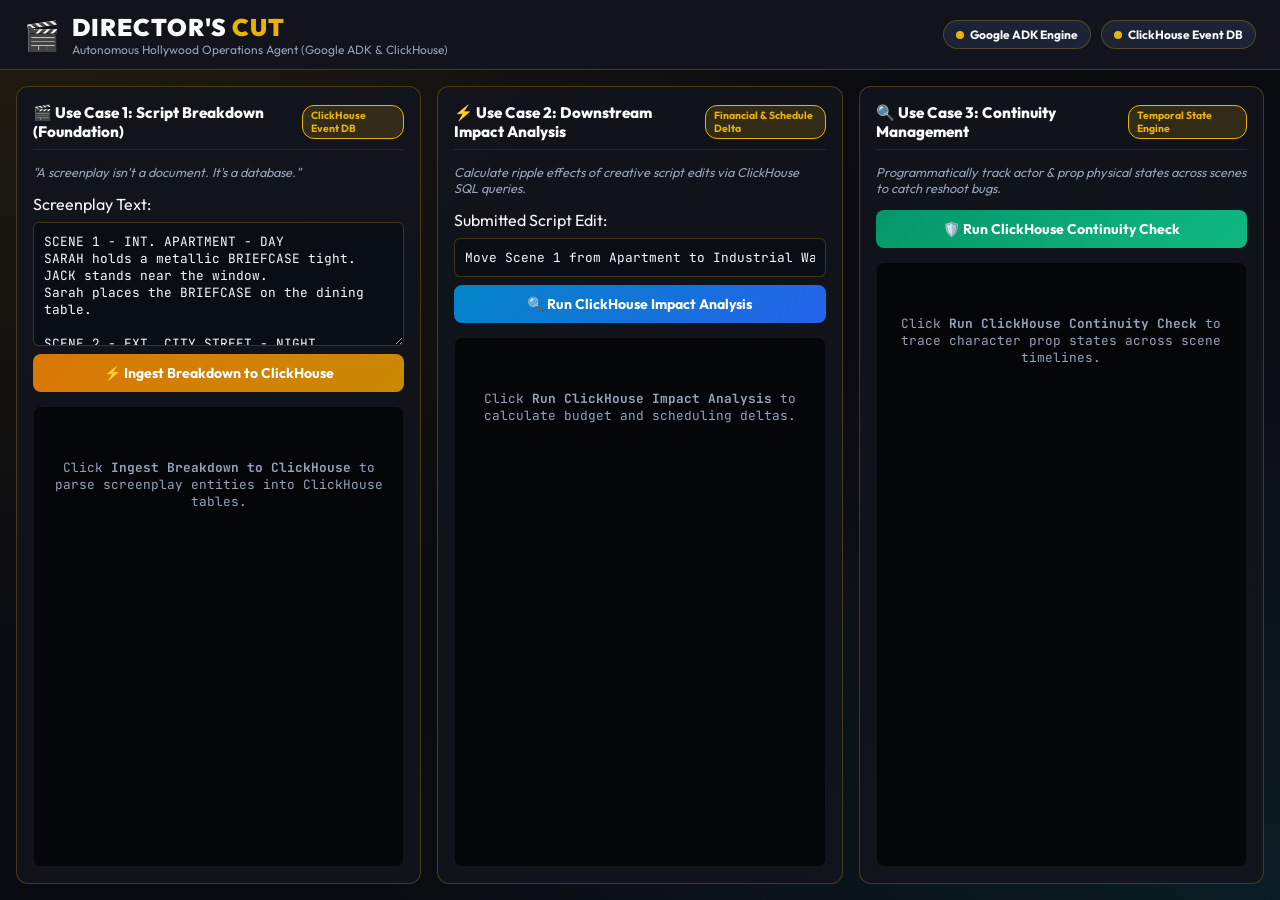
==== frontend/index.html @ b8865693 "Restructured project layout into modular frontend, backend, and ai_layer directories" ====
<!DOCTYPE html>
<html lang="en">
<head>
  <meta charset="UTF-8">
  <meta name="viewport" content="width=device-width, initial-scale=1.0">
  <title>DIRECTOR'S CUT — Autonomous Hollywood Operations Agent</title>
  <link rel="preconnect" href="https://fonts.googleapis.com">
  <link rel="preconnect" href="https://fonts.gstatic.com" crossorigin>
  <link href="https://fonts.googleapis.com/css2?family=Outfit:wght@300;400;600;700;900&family=JetBrains+Mono:wght@400;600;800&display=swap" rel="stylesheet">
  <link rel="stylesheet" href="styles.css">
</head>
<body>

  <!-- TOP HEADER -->
  <header class="app-header">
    <div class="logo-group">
      <div class="clapper-icon">🎬</div>
      <div class="logo-text">
        <span class="brand-title">DIRECTOR'S <span class="highlight">CUT</span></span>
        <span class="brand-sub">Autonomous Hollywood Operations Agent (Google ADK & ClickHouse)</span>
      </div>
    </div>

    <div class="header-badges">
      <div class="badge adk-badge">
        <span class="badge-dot"></span> Google ADK Engine
      </div>
      <div class="badge clickhouse-badge">
        <span class="badge-dot"></span> ClickHouse Event DB
      </div>
    </div>
  </header>

  <!-- MAIN USE CASE PIPELINE GRID -->
  <main class="dashboard-grid">

    <!-- LEFT COLUMN: USE CASE 1 - SCRIPT BREAKDOWN -->
    <section class="panel breakdown-panel">
      <div class="panel-header">
        <h2>🎬 Use Case 1: Script Breakdown (Foundation)</h2>
        <span class="pill-tag">ClickHouse Event DB</span>
      </div>
      <p class="panel-tagline">"A screenplay isn't a document. It's a database."</p>

      <div class="script-input-box">
        <label for="script-text">Screenplay Text:</label>
        <textarea id="script-text" rows="6" placeholder="Paste script or use sample screenplay...">SCENE 1 - INT. APARTMENT - DAY
SARAH holds a metallic BRIEFCASE tight.
JACK stands near the window.
Sarah places the BRIEFCASE on the dining table.

SCENE 2 - EXT. CITY STREET - NIGHT
Sarah walks briskly under an umbrella past a BLACK SEDAN.

SCENE 3 - INT. WAREHOUSE - NIGHT
SARAH enters holding the metallic BRIEFCASE. MARCUS waits in shadows. Sarah sets BRIEFCASE on steel container.</textarea>
        <button class="btn btn-primary" id="btn-run-breakdown">⚡ Ingest Breakdown to ClickHouse</button>
      </div>

      <div class="breakdown-output" id="breakdown-output">
        <div class="placeholder-msg">Click <strong>Ingest Breakdown to ClickHouse</strong> to parse screenplay entities into ClickHouse tables.</div>
      </div>
    </section>

    <!-- CENTER COLUMN: USE CASE 2 - DOWNSTREAM IMPACT ANALYSIS -->
    <section class="panel impact-panel">
      <div class="panel-header">
        <h2>⚡ Use Case 2: Downstream Impact Analysis</h2>
        <span class="pill-tag">Financial & Schedule Delta</span>
      </div>
      <p class="panel-tagline">Calculate ripple effects of creative script edits via ClickHouse SQL queries.</p>

      <div class="impact-input-box">
        <label for="input-script-change">Submitted Script Edit:</label>
        <input type="text" id="input-script-change" value="Move Scene 1 from Apartment to Industrial Warehouse Docks at Night.">
        <button class="btn btn-secondary" id="btn-analyze-impact">🔍 Run ClickHouse Impact Analysis</button>
      </div>

      <div class="impact-results" id="impact-results">
        <div class="placeholder-msg">Click <strong>Run ClickHouse Impact Analysis</strong> to calculate budget and scheduling deltas.</div>
      </div>
    </section>

    <!-- RIGHT COLUMN: USE CASE 3 - CONTINUITY MANAGEMENT -->
    <section class="panel continuity-panel">
      <div class="panel-header">
        <h2>🔍 Use Case 3: Continuity Management</h2>
        <span class="pill-tag">Temporal State Engine</span>
      </div>
      <p class="panel-tagline">Programmatically track actor & prop physical states across scenes to catch reshoot bugs.</p>

      <div class="continuity-controls">
        <button class="btn btn-warning" id="btn-run-continuity">🛡️ Run ClickHouse Continuity Check</button>
      </div>

      <div class="continuity-results" id="continuity-results">
        <div class="placeholder-msg">Click <strong>Run ClickHouse Continuity Check</strong> to trace character prop states across scene timelines.</div>
      </div>
    </section>

  </main>

  <script src="app.js"></script>
</body>
</html>
---- frontend/styles.css ----
:root {
  --bg-dark: #0a0b10;
  --panel-bg: rgba(18, 20, 29, 0.9);
  --border-color: rgba(234, 179, 8, 0.25);
  --text-main: #f8fafc;
  --text-muted: #94a3b8;
  
  --gold-glow: #eab308;
  --amber-glow: #f59e0b;
  --emerald-glow: #10b981;
  --cyan-glow: #06b6d4;
  --rose-glow: #f43f5e;
  
  --font-main: 'Outfit', sans-serif;
  --font-code: 'JetBrains Mono', monospace;
}

* {
  box-sizing: border-box;
  margin: 0;
  padding: 0;
}

body {
  background-color: var(--bg-dark);
  background-image: 
    radial-gradient(at 0% 0%, rgba(234, 179, 8, 0.1) 0px, transparent 50%),
    radial-gradient(at 100% 100%, rgba(6, 182, 212, 0.1) 0px, transparent 50%);
  color: var(--text-main);
  font-family: var(--font-main);
  min-height: 100vh;
  display: flex;
  flex-direction: column;
}

/* HEADER */
.app-header {
  height: 70px;
  padding: 0 24px;
  background: rgba(18, 20, 29, 0.95);
  border-bottom: 1px solid var(--border-color);
  display: flex;
  align-items: center;
  justify-content: space-between;
  position: sticky;
  top: 0;
  z-index: 100;
}

.logo-group {
  display: flex;
  align-items: center;
  gap: 12px;
}

.clapper-icon {
  font-size: 1.8rem;
}

.brand-title {
  font-size: 1.5rem;
  font-weight: 900;
  letter-spacing: 1px;
}

.brand-title .highlight {
  color: var(--gold-glow);
}

.brand-sub {
  display: block;
  font-size: 0.75rem;
  color: var(--text-muted);
}

.header-badges {
  display: flex;
  gap: 10px;
}

.badge {
  display: flex;
  align-items: center;
  gap: 6px;
  padding: 6px 12px;
  border-radius: 20px;
  font-size: 0.75rem;
  font-weight: 700;
  background: rgba(30, 41, 59, 0.8);
  border: 1px solid var(--border-color);
}

.badge-dot {
  width: 8px;
  height: 8px;
  border-radius: 50%;
  background: var(--gold-glow);
}

/* BUTTONS */
.btn {
  padding: 10px 18px;
  border-radius: 8px;
  font-family: var(--font-main);
  font-size: 0.875rem;
  font-weight: 700;
  cursor: pointer;
  border: none;
  transition: all 0.2s ease;
}

.btn-primary {
  background: linear-gradient(135deg, #d97706, #ca8a04);
  color: #fff;
}

.btn-secondary {
  background: linear-gradient(135deg, #0284c7, #2563eb);
  color: #fff;
}

.btn-warning {
  background: linear-gradient(135deg, #059669, #10b981);
  color: #fff;
}

.btn:hover {
  transform: translateY(-2px);
  filter: brightness(1.1);
}

/* MAIN GRID */
.dashboard-grid {
  display: grid;
  grid-template-columns: repeat(3, 1fr);
  gap: 16px;
  padding: 16px;
  flex: 1;
}

.panel {
  background: var(--panel-bg);
  border: 1px solid var(--border-color);
  border-radius: 12px;
  padding: 16px;
  display: flex;
  flex-direction: column;
  gap: 14px;
}

.panel-header {
  display: flex;
  justify-content: space-between;
  align-items: center;
  border-bottom: 1px solid rgba(255, 255, 255, 0.08);
  padding-bottom: 8px;
}

.panel-header h2 {
  font-size: 0.95rem;
  font-weight: 800;
}

.pill-tag {
  font-size: 0.65rem;
  font-weight: 700;
  padding: 3px 8px;
  border-radius: 12px;
  background: rgba(234, 179, 8, 0.15);
  color: var(--gold-glow);
  border: 1px solid var(--gold-glow);
}

.panel-tagline {
  font-size: 0.8rem;
  color: var(--text-muted);
  font-style: italic;
}

/* INPUT & OUTPUT BOXES */
.script-input-box, .impact-input-box, .continuity-controls {
  display: flex;
  flex-direction: column;
  gap: 8px;
}

textarea, input[type="text"] {
  padding: 10px;
  border-radius: 6px;
  background: #090d16;
  color: var(--text-main);
  border: 1px solid var(--border-color);
  font-family: var(--font-code);
  font-size: 0.8rem;
}

.breakdown-output, .impact-results, .continuity-results {
  background: #04060a;
  border-radius: 8px;
  padding: 12px;
  flex: 1;
  font-family: var(--font-code);
  font-size: 0.8rem;
  overflow-y: auto;
  min-height: 220px;
  border: 1px solid rgba(255, 255, 255, 0.05);
}

.placeholder-msg {
  color: var(--text-muted);
  text-align: center;
  margin-top: 40px;
}

.result-card {
  display: flex;
  flex-direction: column;
  gap: 8px;
}

.sql-badge {
  background: rgba(6, 182, 212, 0.15);
  color: var(--cyan-glow);
  padding: 6px 10px;
  border-radius: 4px;
  font-size: 0.75rem;
}
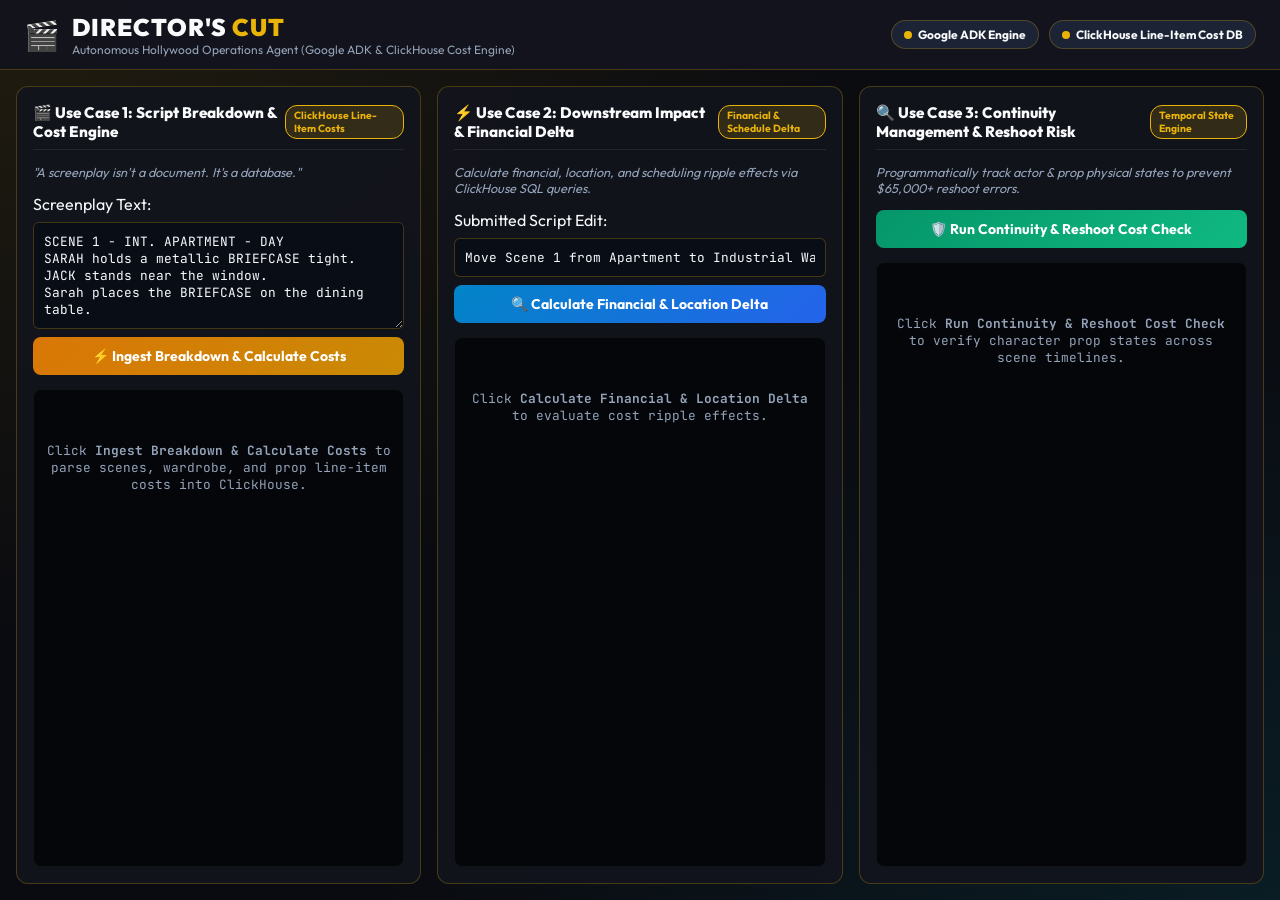
==== commit fb05e238: "Added itemized line-item cost engine for scenes, permits, wardrobe, and props to ClickHouse breakdow" ====
--- a/frontend/index.html
+++ b/frontend/index.html
@@ -17,7 +17,7 @@
       <div class="clapper-icon">🎬</div>
       <div class="logo-text">
         <span class="brand-title">DIRECTOR'S <span class="highlight">CUT</span></span>
-        <span class="brand-sub">Autonomous Hollywood Operations Agent (Google ADK & ClickHouse)</span>
+        <span class="brand-sub">Autonomous Hollywood Operations Agent (Google ADK & ClickHouse Cost Engine)</span>
       </div>
     </div>
 
@@ -26,7 +26,7 @@
         <span class="badge-dot"></span> Google ADK Engine
       </div>
       <div class="badge clickhouse-badge">
-        <span class="badge-dot"></span> ClickHouse Event DB
+        <span class="badge-dot"></span> ClickHouse Line-Item Cost DB
       </div>
     </div>
   </header>
@@ -34,17 +34,17 @@
   <!-- MAIN USE CASE PIPELINE GRID -->
   <main class="dashboard-grid">
 
-    <!-- LEFT COLUMN: USE CASE 1 - SCRIPT BREAKDOWN -->
+    <!-- LEFT COLUMN: USE CASE 1 - SCRIPT BREAKDOWN & COST ESTIMATION -->
     <section class="panel breakdown-panel">
       <div class="panel-header">
-        <h2>🎬 Use Case 1: Script Breakdown (Foundation)</h2>
-        <span class="pill-tag">ClickHouse Event DB</span>
+        <h2>🎬 Use Case 1: Script Breakdown & Cost Engine</h2>
+        <span class="pill-tag">ClickHouse Line-Item Costs</span>
       </div>
       <p class="panel-tagline">"A screenplay isn't a document. It's a database."</p>
 
       <div class="script-input-box">
         <label for="script-text">Screenplay Text:</label>
-        <textarea id="script-text" rows="6" placeholder="Paste script or use sample screenplay...">SCENE 1 - INT. APARTMENT - DAY
+        <textarea id="script-text" rows="5" placeholder="Paste screenplay text...">SCENE 1 - INT. APARTMENT - DAY
 SARAH holds a metallic BRIEFCASE tight.
 JACK stands near the window.
 Sarah places the BRIEFCASE on the dining table.
@@ -54,47 +54,47 @@
 
 SCENE 3 - INT. WAREHOUSE - NIGHT
 SARAH enters holding the metallic BRIEFCASE. MARCUS waits in shadows. Sarah sets BRIEFCASE on steel container.</textarea>
-        <button class="btn btn-primary" id="btn-run-breakdown">⚡ Ingest Breakdown to ClickHouse</button>
+        <button class="btn btn-primary" id="btn-run-breakdown">⚡ Ingest Breakdown & Calculate Costs</button>
       </div>
 
       <div class="breakdown-output" id="breakdown-output">
-        <div class="placeholder-msg">Click <strong>Ingest Breakdown to ClickHouse</strong> to parse screenplay entities into ClickHouse tables.</div>
+        <div class="placeholder-msg">Click <strong>Ingest Breakdown & Calculate Costs</strong> to parse scenes, wardrobe, and prop line-item costs into ClickHouse.</div>
       </div>
     </section>
 
-    <!-- CENTER COLUMN: USE CASE 2 - DOWNSTREAM IMPACT ANALYSIS -->
+    <!-- CENTER COLUMN: USE CASE 2 - DOWNSTREAM IMPACT & FINANCIAL DELTA -->
     <section class="panel impact-panel">
       <div class="panel-header">
-        <h2>⚡ Use Case 2: Downstream Impact Analysis</h2>
+        <h2>⚡ Use Case 2: Downstream Impact & Financial Delta</h2>
         <span class="pill-tag">Financial & Schedule Delta</span>
       </div>
-      <p class="panel-tagline">Calculate ripple effects of creative script edits via ClickHouse SQL queries.</p>
+      <p class="panel-tagline">Calculate financial, location, and scheduling ripple effects via ClickHouse SQL queries.</p>
 
       <div class="impact-input-box">
         <label for="input-script-change">Submitted Script Edit:</label>
         <input type="text" id="input-script-change" value="Move Scene 1 from Apartment to Industrial Warehouse Docks at Night.">
-        <button class="btn btn-secondary" id="btn-analyze-impact">🔍 Run ClickHouse Impact Analysis</button>
+        <button class="btn btn-secondary" id="btn-analyze-impact">🔍 Calculate Financial & Location Delta</button>
       </div>
 
       <div class="impact-results" id="impact-results">
-        <div class="placeholder-msg">Click <strong>Run ClickHouse Impact Analysis</strong> to calculate budget and scheduling deltas.</div>
+        <div class="placeholder-msg">Click <strong>Calculate Financial & Location Delta</strong> to evaluate cost ripple effects.</div>
       </div>
     </section>
 
-    <!-- RIGHT COLUMN: USE CASE 3 - CONTINUITY MANAGEMENT -->
+    <!-- RIGHT COLUMN: USE CASE 3 - CONTINUITY MANAGEMENT & RESHOOT RISK -->
     <section class="panel continuity-panel">
       <div class="panel-header">
-        <h2>🔍 Use Case 3: Continuity Management</h2>
+        <h2>🔍 Use Case 3: Continuity Management & Reshoot Risk</h2>
         <span class="pill-tag">Temporal State Engine</span>
       </div>
-      <p class="panel-tagline">Programmatically track actor & prop physical states across scenes to catch reshoot bugs.</p>
+      <p class="panel-tagline">Programmatically track actor & prop physical states to prevent $65,000+ reshoot errors.</p>
 
       <div class="continuity-controls">
-        <button class="btn btn-warning" id="btn-run-continuity">🛡️ Run ClickHouse Continuity Check</button>
+        <button class="btn btn-warning" id="btn-run-continuity">🛡️ Run Continuity & Reshoot Cost Check</button>
       </div>
 
       <div class="continuity-results" id="continuity-results">
-        <div class="placeholder-msg">Click <strong>Run ClickHouse Continuity Check</strong> to trace character prop states across scene timelines.</div>
+        <div class="placeholder-msg">Click <strong>Run Continuity & Reshoot Cost Check</strong> to verify character prop states across scene timelines.</div>
       </div>
     </section>
 
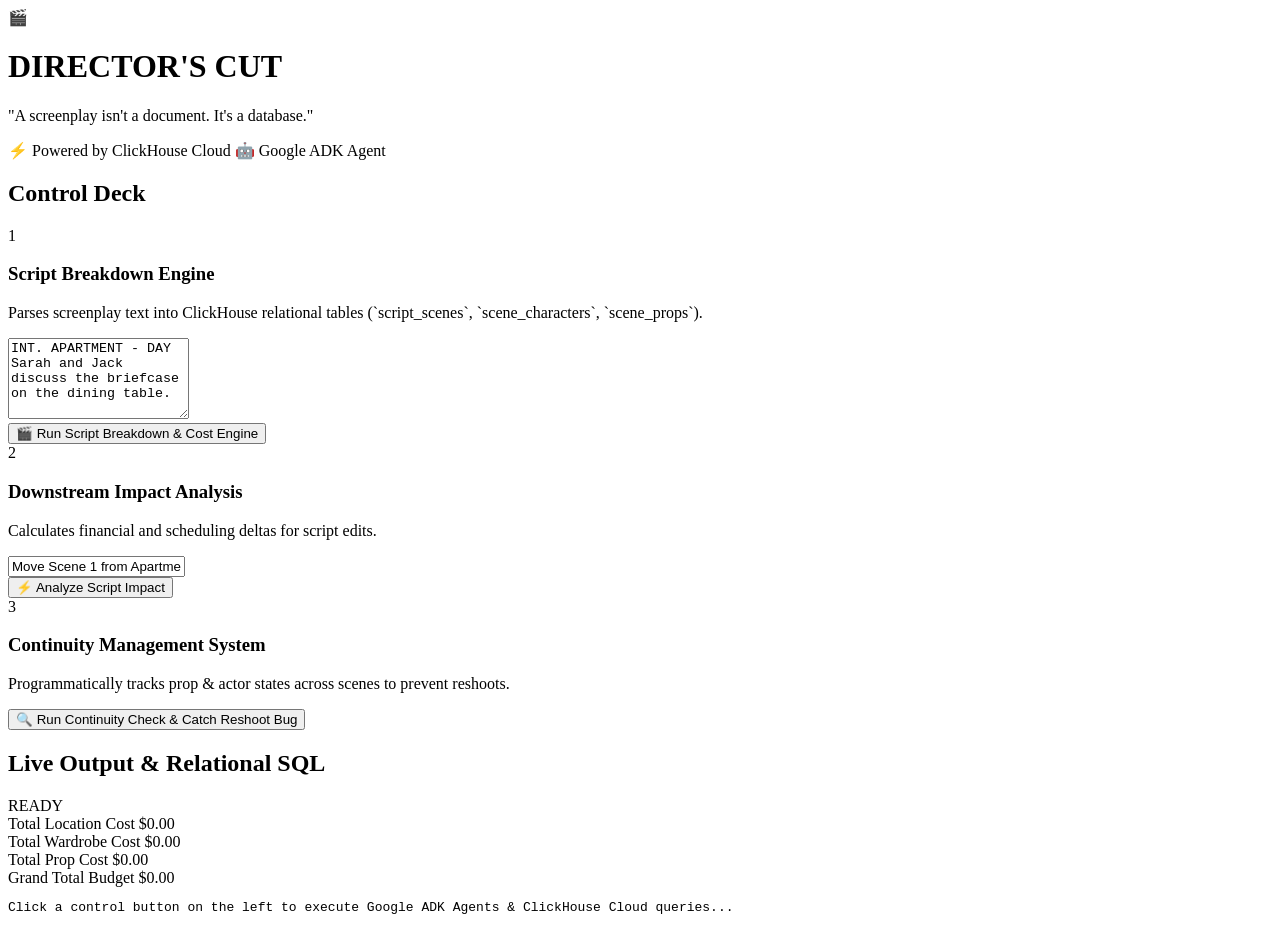
==== commit 77899552: "Integrated live dynamic screenplay parser for custom scene inputs" ====
--- a/frontend/index.html
+++ b/frontend/index.html
@@ -1,105 +1,116 @@
 <!DOCTYPE html>
 <html lang="en">
 <head>
-  <meta charset="UTF-8">
-  <meta name="viewport" content="width=device-width, initial-scale=1.0">
-  <title>DIRECTOR'S CUT — Autonomous Hollywood Operations Agent</title>
-  <link rel="preconnect" href="https://fonts.googleapis.com">
-  <link rel="preconnect" href="https://fonts.gstatic.com" crossorigin>
-  <link href="https://fonts.googleapis.com/css2?family=Outfit:wght@300;400;600;700;900&family=JetBrains+Mono:wght@400;600;800&display=swap" rel="stylesheet">
-  <link rel="stylesheet" href="styles.css">
+    <meta charset="UTF-8">
+    <meta name="viewport" content="width=device-width, initial-scale=1.0">
+    <title>DIRECTOR'S CUT — A screenplay isn't a document. It's a database.</title>
+    <meta name="description" content="ClickHouse relational database engine + Google ADK Python orchestration for screenplays.">
+    <link rel="stylesheet" href="frontend/styles.css">
+    <link rel="preconnect" href="https://fonts.googleapis.com">
+    <link rel="preconnect" href="https://fonts.gstatic.com" crossorigin>
+    <link href="https://fonts.googleapis.com/css2?family=Outfit:wght@300;400;600;700;900&family=JetBrains+Mono:wght@400;600&display=swap" rel="stylesheet">
 </head>
 <body>
+    <div class="app-container">
+        <!-- Header Banner -->
+        <header class="hero-header">
+            <div class="logo-badge">
+                <span class="clapper-icon">🎬</span>
+                <h1>DIRECTOR'S CUT</h1>
+            </div>
+            <p class="tagline">"A screenplay isn't a document. It's a database."</p>
+            <div class="tech-pill-container">
+                <span class="tech-pill clickhouse-pill">⚡ Powered by ClickHouse Cloud</span>
+                <span class="tech-pill google-pill">🤖 Google ADK Agent</span>
+            </div>
+        </header>
 
-  <!-- TOP HEADER -->
-  <header class="app-header">
-    <div class="logo-group">
-      <div class="clapper-icon">🎬</div>
-      <div class="logo-text">
-        <span class="brand-title">DIRECTOR'S <span class="highlight">CUT</span></span>
-        <span class="brand-sub">Autonomous Hollywood Operations Agent (Google ADK & ClickHouse Cost Engine)</span>
-      </div>
+        <!-- Main Dashboard Grid -->
+        <main class="dashboard-grid">
+            <!-- Left Panel: Use Cases & Actions -->
+            <section class="control-panel glass-card">
+                <h2>Control Deck</h2>
+
+                <div class="usecase-card">
+                    <div class="usecase-header">
+                        <span class="usecase-num">1</span>
+                        <h3>Script Breakdown Engine</h3>
+                    </div>
+                    <p>Parses screenplay text into ClickHouse relational tables (`script_scenes`, `scene_characters`, `scene_props`).</p>
+                    <div class="input-group">
+                        <textarea id="input-screenplay-text" rows="5" placeholder="Paste custom screenplay text here... (e.g. SCENE 4: EXT. HELIPAD - NIGHT. Sarah grabs the briefcase...)">INT. APARTMENT - DAY
+Sarah and Jack discuss the briefcase on the dining table.
+
+EXT. CITY STREET - NIGHT
+Sarah walks in the rain past a black sedan.
+
+INT. WAREHOUSE - NIGHT
+Sarah meets Marcus in a cavernous warehouse and sets down the briefcase.</textarea>
+                    </div>
+                    <button id="btn-run-breakdown" class="btn primary-btn">
+                        <span>🎬 Run Script Breakdown & Cost Engine</span>
+                    </button>
+                </div>
+
+                <div class="usecase-card">
+                    <div class="usecase-header">
+                        <span class="usecase-num">2</span>
+                        <h3>Downstream Impact Analysis</h3>
+                    </div>
+                    <p>Calculates financial and scheduling deltas for script edits.</p>
+                    <div class="input-group">
+                        <input type="text" id="input-change-request" value="Move Scene 1 from Apartment to Industrial Warehouse Docks at Night." placeholder="Enter script edit...">
+                    </div>
+                    <button id="btn-analyze-impact" class="btn secondary-btn">
+                        <span>⚡ Analyze Script Impact</span>
+                    </button>
+                </div>
+
+                <div class="usecase-card">
+                    <div class="usecase-header">
+                        <span class="usecase-num">3</span>
+                        <h3>Continuity Management System</h3>
+                    </div>
+                    <p>Programmatically tracks prop & actor states across scenes to prevent reshoots.</p>
+                    <button id="btn-run-continuity" class="btn danger-btn">
+                        <span>🔍 Run Continuity Check & Catch Reshoot Bug</span>
+                    </button>
+                </div>
+            </section>
+
+            <!-- Right Panel: Output & Live Logs -->
+            <section class="output-panel glass-card">
+                <div class="panel-header">
+                    <h2>Live Output & Relational SQL</h2>
+                    <span id="status-indicator" class="status-badge ready">READY</span>
+                </div>
+
+                <div class="cost-hero-box hidden" id="cost-summary-box">
+                    <div class="cost-item">
+                        <span class="cost-label">Total Location Cost</span>
+                        <span class="cost-val" id="val-loc-cost">$0.00</span>
+                    </div>
+                    <div class="cost-item">
+                        <span class="cost-label">Total Wardrobe Cost</span>
+                        <span class="cost-val" id="val-wardrobe-cost">$0.00</span>
+                    </div>
+                    <div class="cost-item">
+                        <span class="cost-label">Total Prop Cost</span>
+                        <span class="cost-val" id="val-prop-cost">$0.00</span>
+                    </div>
+                    <div class="cost-item highlight">
+                        <span class="cost-label">Grand Total Budget</span>
+                        <span class="cost-val" id="val-grand-total">$0.00</span>
+                    </div>
+                </div>
+
+                <div class="json-viewer-container">
+                    <pre id="output-json">Click a control button on the left to execute Google ADK Agents & ClickHouse Cloud queries...</pre>
+                </div>
+            </section>
+        </main>
     </div>
 
-    <div class="header-badges">
-      <div class="badge adk-badge">
-        <span class="badge-dot"></span> Google ADK Engine
-      </div>
-      <div class="badge clickhouse-badge">
-        <span class="badge-dot"></span> ClickHouse Line-Item Cost DB
-      </div>
-    </div>
-  </header>
-
-  <!-- MAIN USE CASE PIPELINE GRID -->
-  <main class="dashboard-grid">
-
-    <!-- LEFT COLUMN: USE CASE 1 - SCRIPT BREAKDOWN & COST ESTIMATION -->
-    <section class="panel breakdown-panel">
-      <div class="panel-header">
-        <h2>🎬 Use Case 1: Script Breakdown & Cost Engine</h2>
-        <span class="pill-tag">ClickHouse Line-Item Costs</span>
-      </div>
-      <p class="panel-tagline">"A screenplay isn't a document. It's a database."</p>
-
-      <div class="script-input-box">
-        <label for="script-text">Screenplay Text:</label>
-        <textarea id="script-text" rows="5" placeholder="Paste screenplay text...">SCENE 1 - INT. APARTMENT - DAY
-SARAH holds a metallic BRIEFCASE tight.
-JACK stands near the window.
-Sarah places the BRIEFCASE on the dining table.
-
-SCENE 2 - EXT. CITY STREET - NIGHT
-Sarah walks briskly under an umbrella past a BLACK SEDAN.
-
-SCENE 3 - INT. WAREHOUSE - NIGHT
-SARAH enters holding the metallic BRIEFCASE. MARCUS waits in shadows. Sarah sets BRIEFCASE on steel container.</textarea>
-        <button class="btn btn-primary" id="btn-run-breakdown">⚡ Ingest Breakdown & Calculate Costs</button>
-      </div>
-
-      <div class="breakdown-output" id="breakdown-output">
-        <div class="placeholder-msg">Click <strong>Ingest Breakdown & Calculate Costs</strong> to parse scenes, wardrobe, and prop line-item costs into ClickHouse.</div>
-      </div>
-    </section>
-
-    <!-- CENTER COLUMN: USE CASE 2 - DOWNSTREAM IMPACT & FINANCIAL DELTA -->
-    <section class="panel impact-panel">
-      <div class="panel-header">
-        <h2>⚡ Use Case 2: Downstream Impact & Financial Delta</h2>
-        <span class="pill-tag">Financial & Schedule Delta</span>
-      </div>
-      <p class="panel-tagline">Calculate financial, location, and scheduling ripple effects via ClickHouse SQL queries.</p>
-
-      <div class="impact-input-box">
-        <label for="input-script-change">Submitted Script Edit:</label>
-        <input type="text" id="input-script-change" value="Move Scene 1 from Apartment to Industrial Warehouse Docks at Night.">
-        <button class="btn btn-secondary" id="btn-analyze-impact">🔍 Calculate Financial & Location Delta</button>
-      </div>
-
-      <div class="impact-results" id="impact-results">
-        <div class="placeholder-msg">Click <strong>Calculate Financial & Location Delta</strong> to evaluate cost ripple effects.</div>
-      </div>
-    </section>
-
-    <!-- RIGHT COLUMN: USE CASE 3 - CONTINUITY MANAGEMENT & RESHOOT RISK -->
-    <section class="panel continuity-panel">
-      <div class="panel-header">
-        <h2>🔍 Use Case 3: Continuity Management & Reshoot Risk</h2>
-        <span class="pill-tag">Temporal State Engine</span>
-      </div>
-      <p class="panel-tagline">Programmatically track actor & prop physical states to prevent $65,000+ reshoot errors.</p>
-
-      <div class="continuity-controls">
-        <button class="btn btn-warning" id="btn-run-continuity">🛡️ Run Continuity & Reshoot Cost Check</button>
-      </div>
-
-      <div class="continuity-results" id="continuity-results">
-        <div class="placeholder-msg">Click <strong>Run Continuity & Reshoot Cost Check</strong> to verify character prop states across scene timelines.</div>
-      </div>
-    </section>
-
-  </main>
-
-  <script src="app.js"></script>
+    <script src="frontend/app.js"></script>
 </body>
 </html>
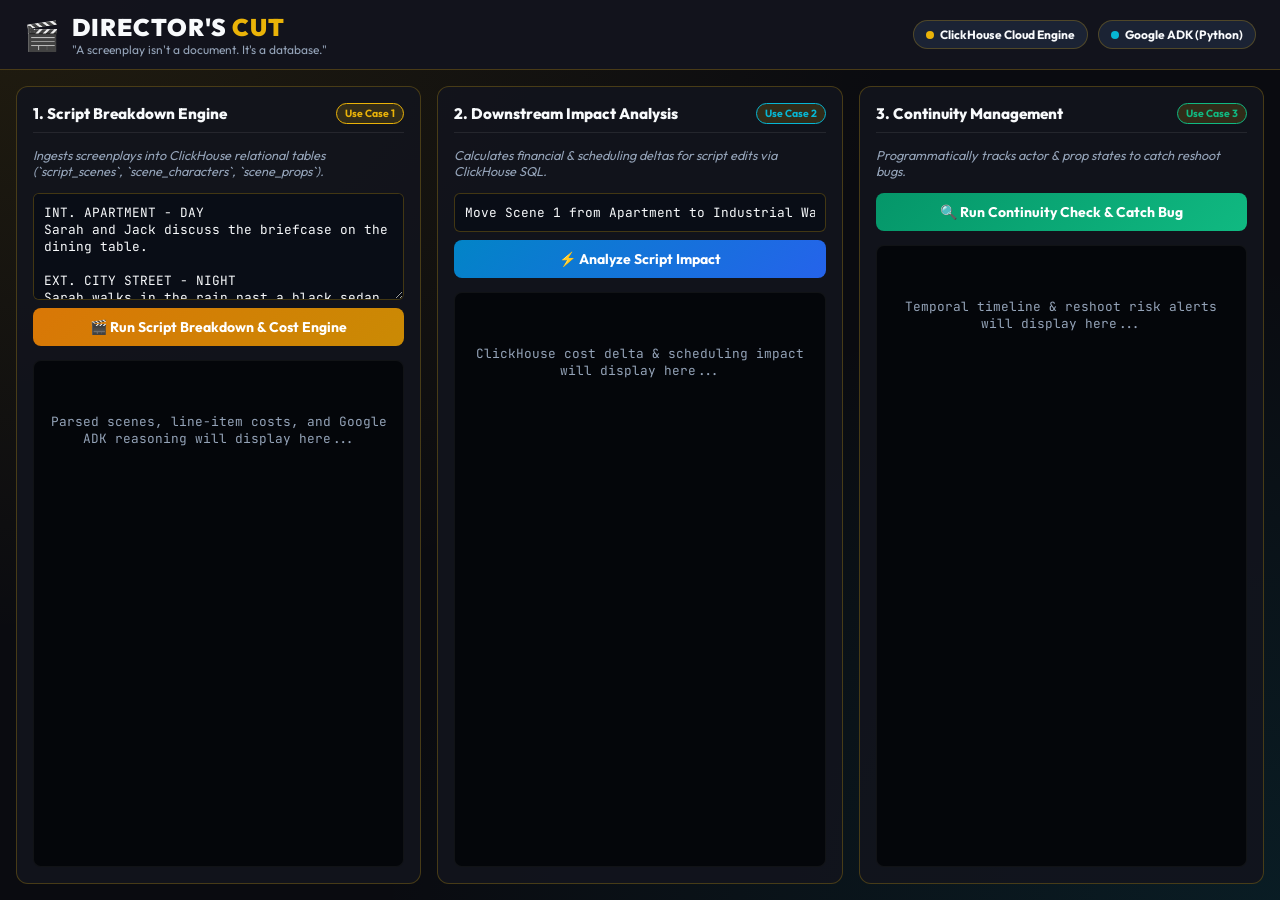
==== commit 81c515fc: "Fixed frontend UI layout styling and added rich rendering for all 3 panel outputs" ====
--- a/frontend/index.html
+++ b/frontend/index.html
@@ -5,40 +5,45 @@
     <meta name="viewport" content="width=device-width, initial-scale=1.0">
     <title>DIRECTOR'S CUT — A screenplay isn't a document. It's a database.</title>
     <meta name="description" content="ClickHouse relational database engine + Google ADK Python orchestration for screenplays.">
-    <link rel="stylesheet" href="frontend/styles.css">
+    <link rel="stylesheet" href="styles.css">
     <link rel="preconnect" href="https://fonts.googleapis.com">
     <link rel="preconnect" href="https://fonts.gstatic.com" crossorigin>
     <link href="https://fonts.googleapis.com/css2?family=Outfit:wght@300;400;600;700;900&family=JetBrains+Mono:wght@400;600&display=swap" rel="stylesheet">
 </head>
 <body>
-    <div class="app-container">
-        <!-- Header Banner -->
-        <header class="hero-header">
-            <div class="logo-badge">
-                <span class="clapper-icon">🎬</span>
-                <h1>DIRECTOR'S CUT</h1>
+    <!-- App Header -->
+    <header class="app-header">
+        <div class="logo-group">
+            <span class="clapper-icon">🎬</span>
+            <div>
+                <h1 class="brand-title">DIRECTOR'S <span class="highlight">CUT</span></h1>
+                <span class="brand-sub">"A screenplay isn't a document. It's a database."</span>
             </div>
-            <p class="tagline">"A screenplay isn't a document. It's a database."</p>
-            <div class="tech-pill-container">
-                <span class="tech-pill clickhouse-pill">⚡ Powered by ClickHouse Cloud</span>
-                <span class="tech-pill google-pill">🤖 Google ADK Agent</span>
+        </div>
+        <div class="header-badges">
+            <div class="badge">
+                <div class="badge-dot"></div>
+                <span>ClickHouse Cloud Engine</span>
             </div>
-        </header>
+            <div class="badge">
+                <div class="badge-dot" style="background: var(--cyan-glow);"></div>
+                <span>Google ADK (Python)</span>
+            </div>
+        </div>
+    </header>
 
-        <!-- Main Dashboard Grid -->
-        <main class="dashboard-grid">
-            <!-- Left Panel: Use Cases & Actions -->
-            <section class="control-panel glass-card">
-                <h2>Control Deck</h2>
-
-                <div class="usecase-card">
-                    <div class="usecase-header">
-                        <span class="usecase-num">1</span>
-                        <h3>Script Breakdown Engine</h3>
-                    </div>
-                    <p>Parses screenplay text into ClickHouse relational tables (`script_scenes`, `scene_characters`, `scene_props`).</p>
-                    <div class="input-group">
-                        <textarea id="input-screenplay-text" rows="5" placeholder="Paste custom screenplay text here... (e.g. SCENE 4: EXT. HELIPAD - NIGHT. Sarah grabs the briefcase...)">INT. APARTMENT - DAY
+    <!-- Main 3-Panel Dashboard Grid -->
+    <main class="dashboard-grid">
+        <!-- Panel 1: Use Case 1 - Script Breakdown -->
+        <section class="panel">
+            <div class="panel-header">
+                <h2>1. Script Breakdown Engine</h2>
+                <span class="pill-tag">Use Case 1</span>
+            </div>
+            <p class="panel-tagline">Ingests screenplays into ClickHouse relational tables (`script_scenes`, `scene_characters`, `scene_props`).</p>
+            
+            <div class="script-input-box">
+                <textarea id="input-screenplay-text" rows="5" placeholder="Paste custom screenplay text here...">INT. APARTMENT - DAY
 Sarah and Jack discuss the briefcase on the dining table.
 
 EXT. CITY STREET - NIGHT
@@ -46,71 +51,50 @@
 
 INT. WAREHOUSE - NIGHT
 Sarah meets Marcus in a cavernous warehouse and sets down the briefcase.</textarea>
-                    </div>
-                    <button id="btn-run-breakdown" class="btn primary-btn">
-                        <span>🎬 Run Script Breakdown & Cost Engine</span>
-                    </button>
-                </div>
+                <button id="btn-run-breakdown" class="btn btn-primary">🎬 Run Script Breakdown & Cost Engine</button>
+            </div>
 
-                <div class="usecase-card">
-                    <div class="usecase-header">
-                        <span class="usecase-num">2</span>
-                        <h3>Downstream Impact Analysis</h3>
-                    </div>
-                    <p>Calculates financial and scheduling deltas for script edits.</p>
-                    <div class="input-group">
-                        <input type="text" id="input-change-request" value="Move Scene 1 from Apartment to Industrial Warehouse Docks at Night." placeholder="Enter script edit...">
-                    </div>
-                    <button id="btn-analyze-impact" class="btn secondary-btn">
-                        <span>⚡ Analyze Script Impact</span>
-                    </button>
-                </div>
+            <div id="breakdown-output" class="breakdown-output">
+                <div class="placeholder-msg">Parsed scenes, line-item costs, and Google ADK reasoning will display here...</div>
+            </div>
+        </section>
 
-                <div class="usecase-card">
-                    <div class="usecase-header">
-                        <span class="usecase-num">3</span>
-                        <h3>Continuity Management System</h3>
-                    </div>
-                    <p>Programmatically tracks prop & actor states across scenes to prevent reshoots.</p>
-                    <button id="btn-run-continuity" class="btn danger-btn">
-                        <span>🔍 Run Continuity Check & Catch Reshoot Bug</span>
-                    </button>
-                </div>
-            </section>
+        <!-- Panel 2: Use Case 2 - Downstream Impact Analysis -->
+        <section class="panel">
+            <div class="panel-header">
+                <h2>2. Downstream Impact Analysis</h2>
+                <span class="pill-tag" style="color: var(--cyan-glow); border-color: var(--cyan-glow);">Use Case 2</span>
+            </div>
+            <p class="panel-tagline">Calculates financial & scheduling deltas for script edits via ClickHouse SQL.</p>
 
-            <!-- Right Panel: Output & Live Logs -->
-            <section class="output-panel glass-card">
-                <div class="panel-header">
-                    <h2>Live Output & Relational SQL</h2>
-                    <span id="status-indicator" class="status-badge ready">READY</span>
-                </div>
+            <div class="impact-input-box">
+                <input type="text" id="input-change-request" value="Move Scene 1 from Apartment to Industrial Warehouse Docks at Night.">
+                <button id="btn-analyze-impact" class="btn btn-secondary">⚡ Analyze Script Impact</button>
+            </div>
 
-                <div class="cost-hero-box hidden" id="cost-summary-box">
-                    <div class="cost-item">
-                        <span class="cost-label">Total Location Cost</span>
-                        <span class="cost-val" id="val-loc-cost">$0.00</span>
-                    </div>
-                    <div class="cost-item">
-                        <span class="cost-label">Total Wardrobe Cost</span>
-                        <span class="cost-val" id="val-wardrobe-cost">$0.00</span>
-                    </div>
-                    <div class="cost-item">
-                        <span class="cost-label">Total Prop Cost</span>
-                        <span class="cost-val" id="val-prop-cost">$0.00</span>
-                    </div>
-                    <div class="cost-item highlight">
-                        <span class="cost-label">Grand Total Budget</span>
-                        <span class="cost-val" id="val-grand-total">$0.00</span>
-                    </div>
-                </div>
+            <div id="impact-results" class="impact-results">
+                <div class="placeholder-msg">ClickHouse cost delta & scheduling impact will display here...</div>
+            </div>
+        </section>
 
-                <div class="json-viewer-container">
-                    <pre id="output-json">Click a control button on the left to execute Google ADK Agents & ClickHouse Cloud queries...</pre>
-                </div>
-            </section>
-        </main>
-    </div>
+        <!-- Panel 3: Use Case 3 - Continuity Management -->
+        <section class="panel">
+            <div class="panel-header">
+                <h2>3. Continuity Management</h2>
+                <span class="pill-tag" style="color: var(--emerald-glow); border-color: var(--emerald-glow);">Use Case 3</span>
+            </div>
+            <p class="panel-tagline">Programmatically tracks actor & prop states to catch reshoot bugs.</p>
 
-    <script src="frontend/app.js"></script>
+            <div class="continuity-controls">
+                <button id="btn-run-continuity" class="btn btn-warning">🔍 Run Continuity Check & Catch Bug</button>
+            </div>
+
+            <div id="continuity-results" class="continuity-results">
+                <div class="placeholder-msg">Temporal timeline & reshoot risk alerts will display here...</div>
+            </div>
+        </section>
+    </main>
+
+    <script src="app.js"></script>
 </body>
 </html>
--- a/frontend/styles.css
+++ b/frontend/styles.css
@@ -0,0 +1,227 @@
+:root {
+  --bg-dark: #0a0b10;
+  --panel-bg: rgba(18, 20, 29, 0.9);
+  --border-color: rgba(234, 179, 8, 0.25);
+  --text-main: #f8fafc;
+  --text-muted: #94a3b8;
+  
+  --gold-glow: #eab308;
+  --amber-glow: #f59e0b;
+  --emerald-glow: #10b981;
+  --cyan-glow: #06b6d4;
+  --rose-glow: #f43f5e;
+  
+  --font-main: 'Outfit', sans-serif;
+  --font-code: 'JetBrains Mono', monospace;
+}
+
+* {
+  box-sizing: border-box;
+  margin: 0;
+  padding: 0;
+}
+
+body {
+  background-color: var(--bg-dark);
+  background-image: 
+    radial-gradient(at 0% 0%, rgba(234, 179, 8, 0.1) 0px, transparent 50%),
+    radial-gradient(at 100% 100%, rgba(6, 182, 212, 0.1) 0px, transparent 50%);
+  color: var(--text-main);
+  font-family: var(--font-main);
+  min-height: 100vh;
+  display: flex;
+  flex-direction: column;
+}
+
+/* HEADER */
+.app-header {
+  height: 70px;
+  padding: 0 24px;
+  background: rgba(18, 20, 29, 0.95);
+  border-bottom: 1px solid var(--border-color);
+  display: flex;
+  align-items: center;
+  justify-content: space-between;
+  position: sticky;
+  top: 0;
+  z-index: 100;
+}
+
+.logo-group {
+  display: flex;
+  align-items: center;
+  gap: 12px;
+}
+
+.clapper-icon {
+  font-size: 1.8rem;
+}
+
+.brand-title {
+  font-size: 1.5rem;
+  font-weight: 900;
+  letter-spacing: 1px;
+}
+
+.brand-title .highlight {
+  color: var(--gold-glow);
+}
+
+.brand-sub {
+  display: block;
+  font-size: 0.75rem;
+  color: var(--text-muted);
+}
+
+.header-badges {
+  display: flex;
+  gap: 10px;
+}
+
+.badge {
+  display: flex;
+  align-items: center;
+  gap: 6px;
+  padding: 6px 12px;
+  border-radius: 20px;
+  font-size: 0.75rem;
+  font-weight: 700;
+  background: rgba(30, 41, 59, 0.8);
+  border: 1px solid var(--border-color);
+}
+
+.badge-dot {
+  width: 8px;
+  height: 8px;
+  border-radius: 50%;
+  background: var(--gold-glow);
+}
+
+/* BUTTONS */
+.btn {
+  padding: 10px 18px;
+  border-radius: 8px;
+  font-family: var(--font-main);
+  font-size: 0.875rem;
+  font-weight: 700;
+  cursor: pointer;
+  border: none;
+  transition: all 0.2s ease;
+}
+
+.btn-primary {
+  background: linear-gradient(135deg, #d97706, #ca8a04);
+  color: #fff;
+}
+
+.btn-secondary {
+  background: linear-gradient(135deg, #0284c7, #2563eb);
+  color: #fff;
+}
+
+.btn-warning {
+  background: linear-gradient(135deg, #059669, #10b981);
+  color: #fff;
+}
+
+.btn:hover {
+  transform: translateY(-2px);
+  filter: brightness(1.1);
+}
+
+/* MAIN GRID */
+.dashboard-grid {
+  display: grid;
+  grid-template-columns: repeat(3, 1fr);
+  gap: 16px;
+  padding: 16px;
+  flex: 1;
+}
+
+.panel {
+  background: var(--panel-bg);
+  border: 1px solid var(--border-color);
+  border-radius: 12px;
+  padding: 16px;
+  display: flex;
+  flex-direction: column;
+  gap: 14px;
+}
+
+.panel-header {
+  display: flex;
+  justify-content: space-between;
+  align-items: center;
+  border-bottom: 1px solid rgba(255, 255, 255, 0.08);
+  padding-bottom: 8px;
+}
+
+.panel-header h2 {
+  font-size: 0.95rem;
+  font-weight: 800;
+}
+
+.pill-tag {
+  font-size: 0.65rem;
+  font-weight: 700;
+  padding: 3px 8px;
+  border-radius: 12px;
+  background: rgba(234, 179, 8, 0.15);
+  color: var(--gold-glow);
+  border: 1px solid var(--gold-glow);
+}
+
+.panel-tagline {
+  font-size: 0.8rem;
+  color: var(--text-muted);
+  font-style: italic;
+}
+
+/* INPUT & OUTPUT BOXES */
+.script-input-box, .impact-input-box, .continuity-controls {
+  display: flex;
+  flex-direction: column;
+  gap: 8px;
+}
+
+textarea, input[type="text"] {
+  padding: 10px;
+  border-radius: 6px;
+  background: #090d16;
+  color: var(--text-main);
+  border: 1px solid var(--border-color);
+  font-family: var(--font-code);
+  font-size: 0.8rem;
+}
+
+.breakdown-output, .impact-results, .continuity-results {
+  background: #04060a;
+  border-radius: 8px;
+  padding: 12px;
+  flex: 1;
+  font-family: var(--font-code);
+  font-size: 0.8rem;
+  overflow-y: auto;
+  min-height: 220px;
+  border: 1px solid rgba(255, 255, 255, 0.05);
+}
+
+.placeholder-msg {
+  color: var(--text-muted);
+  text-align: center;
+  margin-top: 40px;
+}
+
+.result-card {
+  display: flex;
+  flex-direction: column;
+  gap: 8px;
+}
+
+.sql-badge {
+  background: rgba(6, 182, 212, 0.15);
+  color: var(--cyan-glow);
+  padding: 6px 10px;
+  border-radius: 4px;
+  font-size: 0.75rem;
+}
